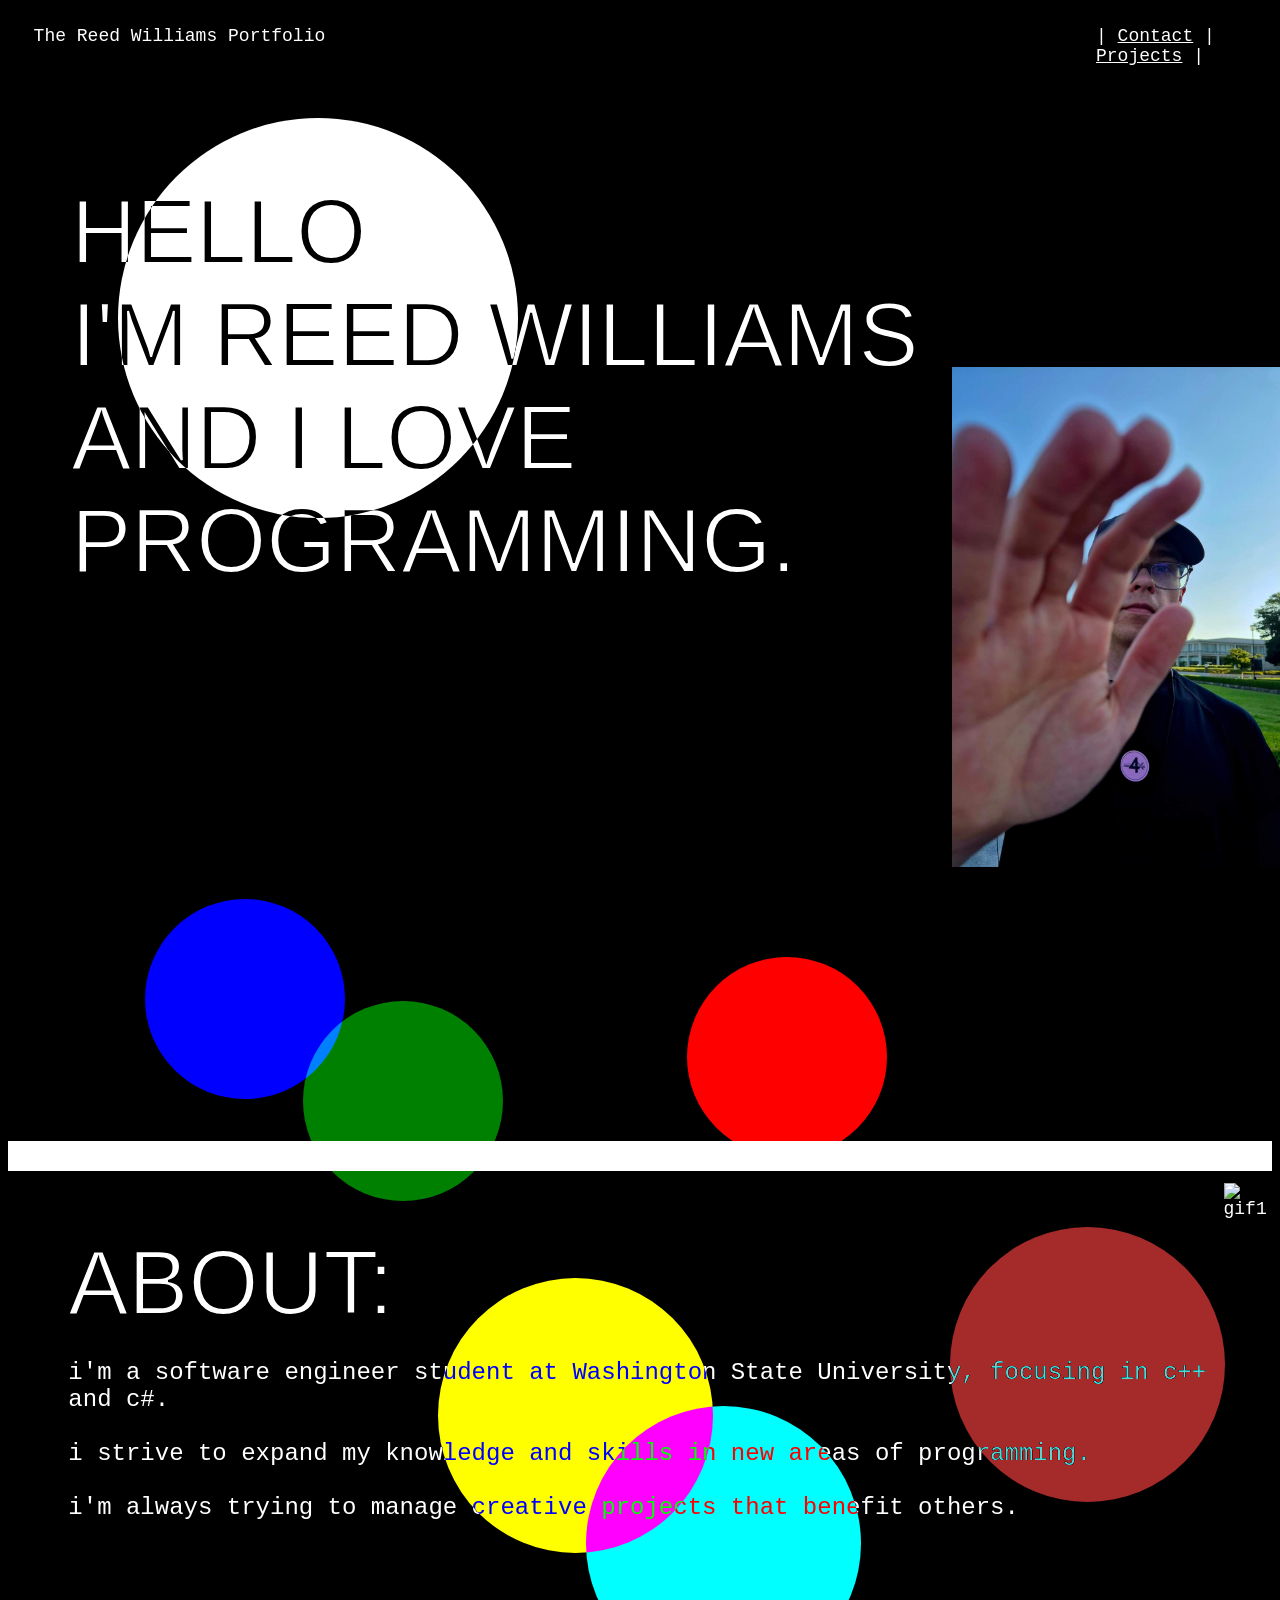
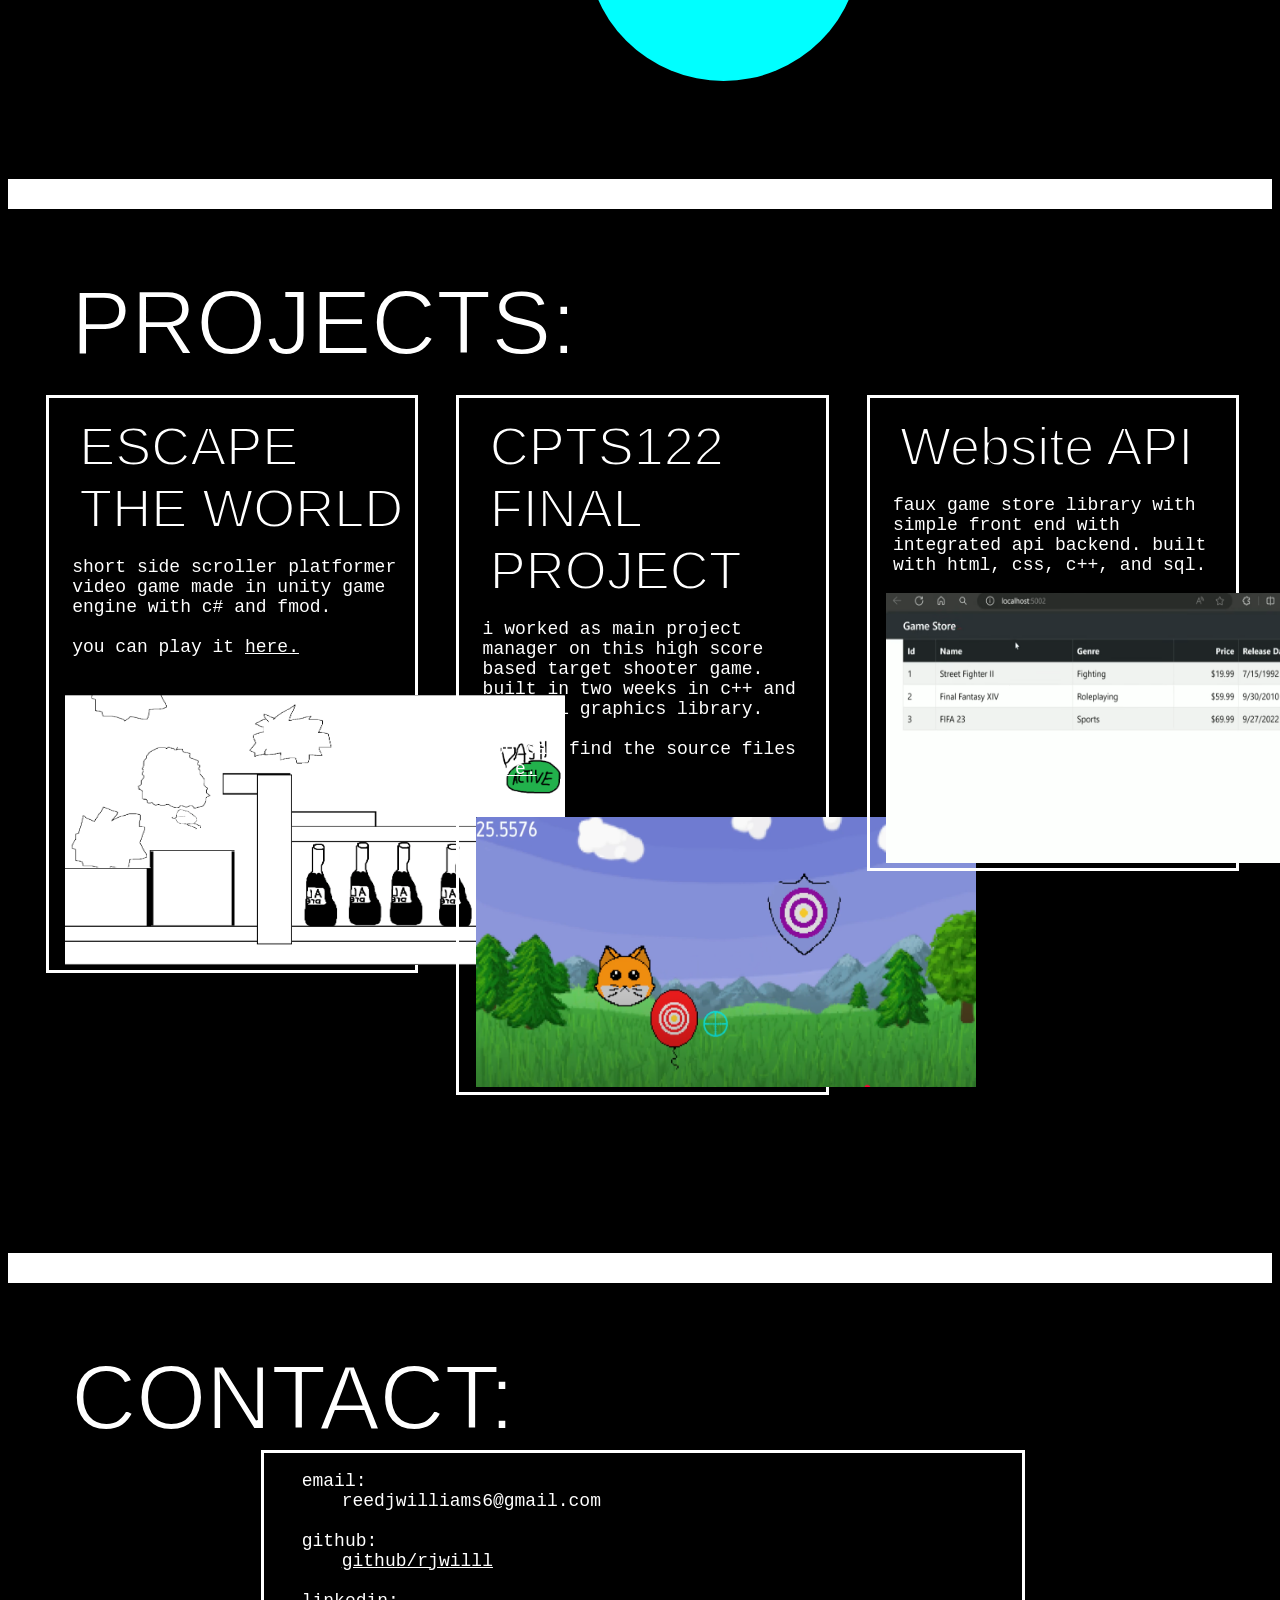
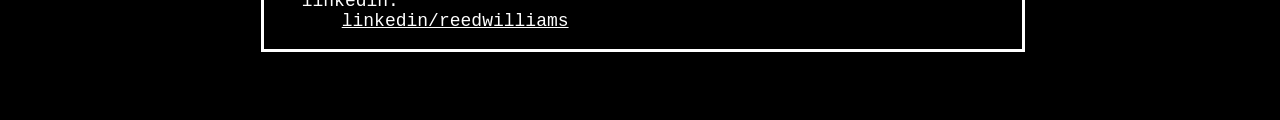
==== index.html @ 505fb212 "Rename home.html to index.html" ====
<!DOCTYPE html>

<html lang="en">

<head>

    <title>The Reed Williams Portfolio</title> <!-- Note, this is comment, head means the head of the web page, as this is the title of the tab -->
    <link rel="stylesheet" href="home.css" />
    <link rel="icon" type="image/image/png" href="plan/icon.png">

</head>

<body>
    <div id="balls">
        <div id="ball1" style="margin-left: 5%; margin-top: 5%;">

        </div>

        <div id="ball2" style="margin-left: 5%; margin-top: 70%;">

        </div>

        <div id="ball3" style="margin-left: 60%; margin-top: 75%;">

        </div>

        <div id="ball4" style="margin-left: 30%; margin-top: 78%;">

        </div>

        <div id="ball5" style="margin-left: 30%; margin-top: 100%;">

        </div>

        <div id="ball6" style="margin-left: 50%; margin-top: 110%;">

        </div>

        <div id="ball7" style="margin-left: 70%; margin-top: 96%;">

        </div>

    </div>



    <header>
        
        <div id="HeaderText" style="position: absolute; margin-left: 2%;">
            <p>The Reed Williams Portfolio</p>
        </div>

        <div id="Buttons" style="margin-left: 85%; position: absolute; ">
            <p>| <a href="#contacts">Contact</a> | <a href="#projects">Projects</a> |</p>
        </div>
        
    </header>

    <br>

    <div style="display: flex;">
        <div id="bigLetters">
            <p>
                HELLO
                <br>
                I'M REED WILLIAMS
                <br>
                AND I LOVE PROGRAMMING.
            </p>
        </div>

        <div id="photos" style="position: absolute; z-index: -1;">
            <img style ="margin-left: 400%; margin-top: 15%; border: 3px solid black;position: absolute" src="plan/bioimage2.png" alt="bioimage1" width="330" height="500";>

            <img style ="margin-left: 280%; margin-top: 100%; border: 3px solid black;" src="plan/bioimage1.jpg" alt="bioimage1" width="330" height="500";>

        </div>

    </div>


    <br>
    <br>
    <br>
    <br>
    <br>
    <br>
    <br>
    <br>
    <br>
    <br>
    <br>
    <br>
    <br>
    <br>
    <br>
    <br>
    <br>
    <br>
    <br>
    <br>
    <br>
    <br>

    <div id="divider">
        <p>cool divider, huh</p>
        <div id="div1"></div>
    </div>




    <div>
        <div style="display: flex;">

            <div>
                <div id="bigLetters">
                    ABOUT:
                </div>

                <div style="margin-left: 5%; font-size: x-large;">
                    <p>
                        i'm a software engineer student at Washington State University, focusing in c++ and c#. <br>
                        <br>
                        i strive to expand my knowledge and skills in new areas of programming. <br>
                        <br>
                        i'm always trying to manage creative projects that benefit others. <br>  
                        <br>
                    </p>



                    <br>
                    <br>
                    <br>
                    <br>
                    <br>
                    <br>
                    <br>

                </div>

            </div>



            <div>
                <img style="margin-left: 15%; margin-top: 20%;" src="plan/gif1.gif" alt="gif1" width="450" height="450";>
            </div>
        </div>

    </div>

    <div id="divider" >
        <p>another cool divider, huh</p>
        <div id="div2"></div>
    </div>

    <div>
         <div id="bigLetters">
            PROJECTS:
        </div>

        <br>

        <div style="display: flex;">
            <div style="margin-left: 3%; border: 3px solid white; width: 28%; height: 50%; padding-left: 1%;">
                <div id="bigLetters" style="font-size: 300%;">
                    ESCAPE THE WORLD
                </div>

                <p style="padding-left: 3%;">
                    short side scroller platformer video game made in unity game engine with c# and fmod.
                    <br>
                    <br>
                    you can play it
                    <a href="https://mrtheman123.itch.io/escape-the-world" target="_blank"> here.</a>

                </p>
                <br>

                <img style="padding-left: 1%;" src="plan/escapetheworld.png" alt="escape-the-world" width="500" height="270">

            </div>

            <div style="margin-left: 3%; border: 3px solid white; width: 28%; height: 50%; padding-left: 1%;">
                <div id="bigLetters" style="font-size: 300%;">
                    CPTS122 FINAL <br>
                    PROJECT
                </div>

                <p style="padding-left: 3%;">
                    i worked as main project manager on this high score based target shooter game. 
                    built in two weeks in c++ and the sfml graphics library.
                    <br>
                    <br>
                    you can find the source files
                    <a href="https://github.com/Hunter-Koch/TargetShooter" target="_blank"> here.</a>


                </p>
                <br>

                <img style="padding-left: 1%;" src="plan/cpts122project.png" alt="cpts122project" width="500" height="270">

            </div>

            <div style="margin-left: 3%; border: 3px solid white; width: 28%; height: 50%; padding-left: 1%;">
                <div id="bigLetters" style="font-size: 300%;">
                    Website API
                </div>
                <p style="padding-left: 3%;">
                    faux game store library with simple front end with integrated api backend. built with html, css, c++, and sql. 

                </p>

                <img style="padding-left: 1%;" src="plan/api.png" alt="api" width="500" height="270">


            </div>



        </div>
    </div>

    <br>
    <br>
    <br>
    <br>
    <br>
    <br>
    <br>

    <div id="divider">
        <p>A THIRD DIVIDER????</p>
        <div id="div3"></div>
    </div>


    <div id="contacts">        
        
        <div id="bigLetters">
            CONTACT:
        </div>

        <div style="border: 3px solid white; margin-left: 20%; width: 60%; height: 100%;">
            <dl style="padding-left: 5%;">
                <dt>
                    email:
                </dt>
                <dd>
                    reedjwilliams6@gmail.com
                </dd>

                <br>

                <dt>
                    github:
                </dt>
                <dd>
                    <a href="https://github.com/RJWilll" target="_blank"> github/rjwilll</a>
                </dd>

                <br>

                <dt>
                    linkedin:
                </dt>
                <dd>
                    <a href="https://www.linkedin.com/in/reed-williams-79b093264/" target="_blank"> linkedin/reedwilliams</a>
                </dd>



            </dl>
        </div>

        <br>
        <br>
        <br>



    </div>

    <script src="ball1.js"></script>




</body>

</html>
---- home.css ----
body
{
    font-family: 'Courier New', Courier, monospace;
    font-size: large;
    background-color: rgb(0, 0, 0);
    color: rgb(255, 255, 255);
}

#roundedBorder
{
    width: 98%;
    height: 100px;
    background: linear-gradient(180deg, cyan, blue); 
    border-radius: 10%;
    margin-left: 1%;
    margin-right: 1%;

}

a
{
    color:white;
}

#bigLetters
{
    font-family: Impact, Haettenschweiler, 'Arial Narrow Bold', sans-serif;
    -webkit-text-stroke-width: 2px;
    -webkit-text-stroke-color: black;
    font-size: 500%;
    color: white;
    margin-left: 5%;
    margin-top: 5%;
}

#divider
{
    color: white;
    width: 100%;
    height: 30px;
    background-color: white;
}

#balls
{
    position: absolute;
    top: 0;
    left: 0;
    width: 100%;
    height: 100%;
}

#ball1
{
    position: absolute;
    width: 400px;
    height: 400px;
    background: white; 
    border-radius: 50%;
    mix-blend-mode: difference;
}

#ball2
{
    position: absolute;
    width: 200px;
    height: 200px;
    background: blue; 
    border-radius: 50%;
    mix-blend-mode: screen;
}

#ball3
{
    position: absolute;
    width: 200px;
    height: 200px;
    background: red; 
    border-radius: 50%;
    mix-blend-mode: screen;
}

#ball4
{
    position: absolute;
    width: 200px;
    height: 200px;
    background: green; 
    border-radius: 50%;
    mix-blend-mode: screen;
}

#ball5
{
    position: absolute;
    width: 275px;
    height: 275px;
    background: yellow; 
    border-radius: 50%;
    mix-blend-mode: difference;
}

#ball6
{
    position: absolute;
    width: 275px;
    height: 275px;
    background: cyan; 
    border-radius: 50%;
    mix-blend-mode: difference;
}

#ball7
{
    position: absolute;
    width: 275px;
    height: 275px;
    background: brown; 
    border-radius: 50%;
    mix-blend-mode: difference;
}
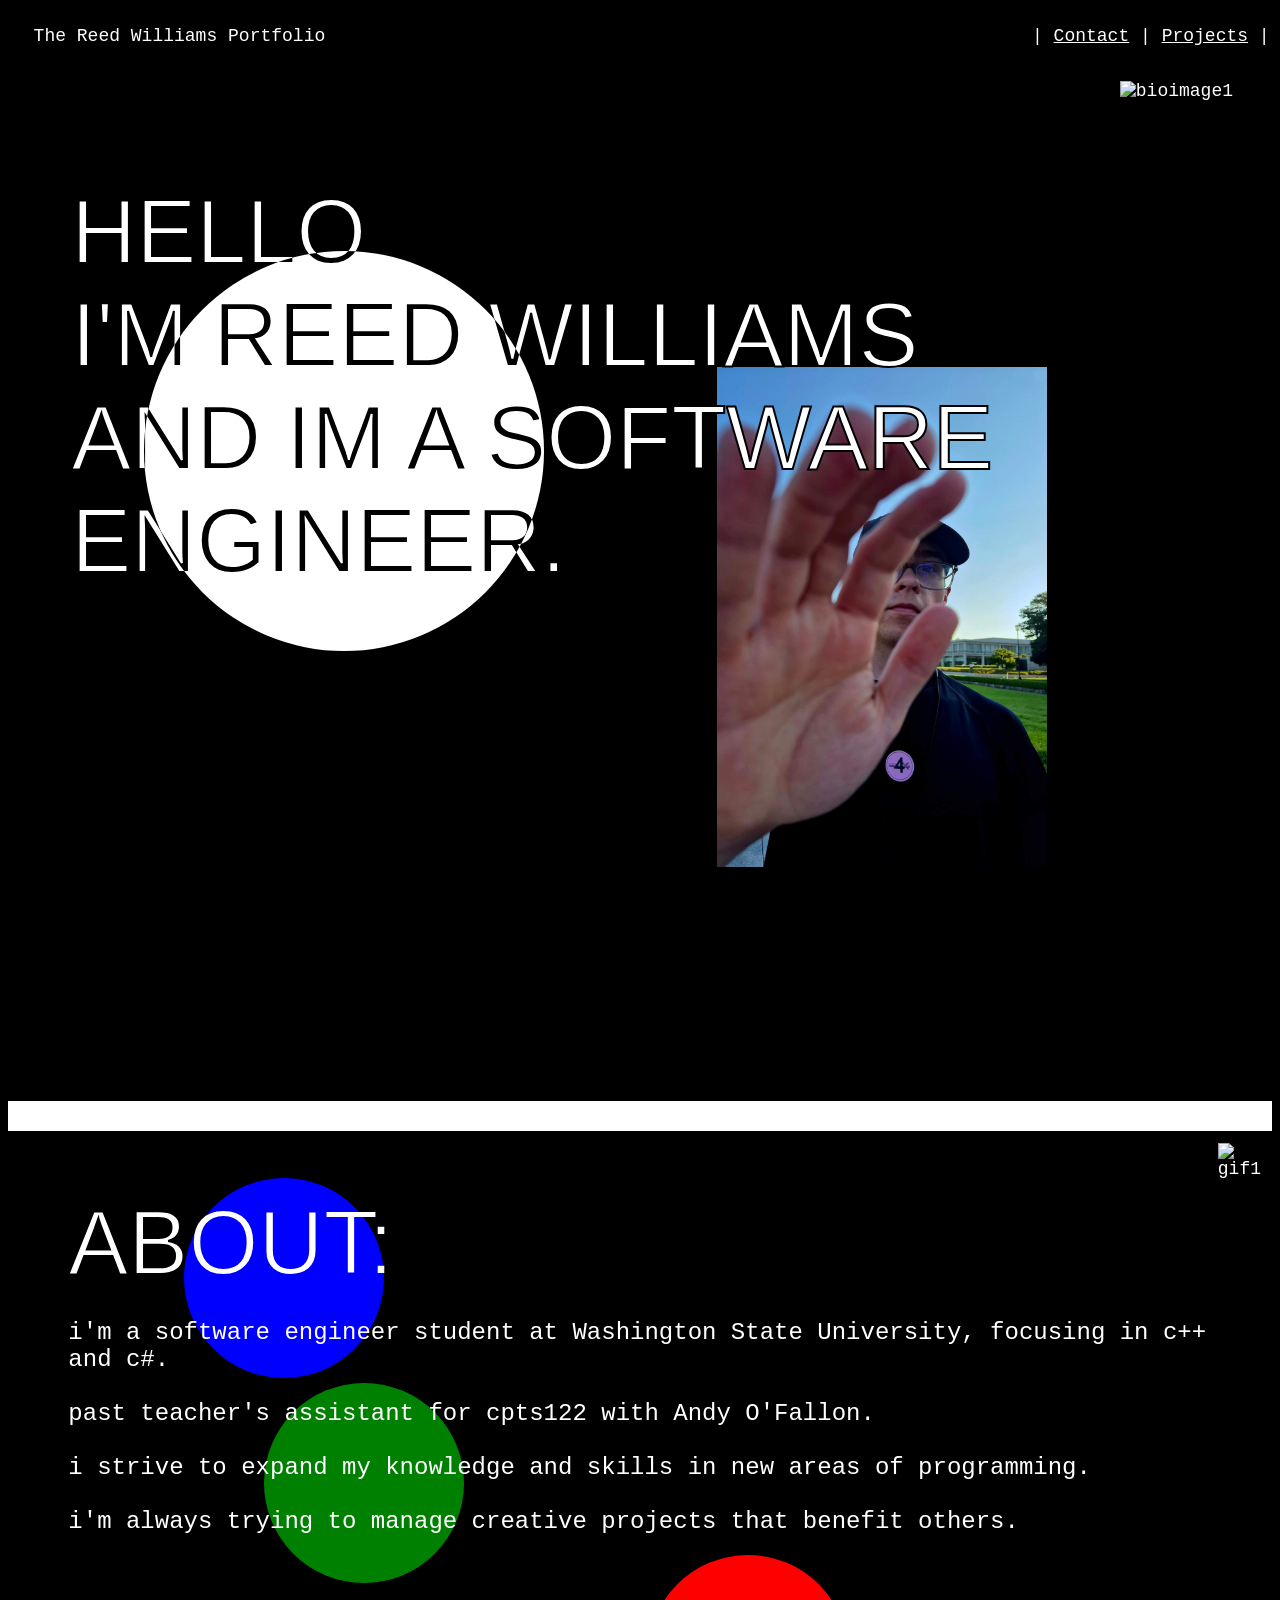
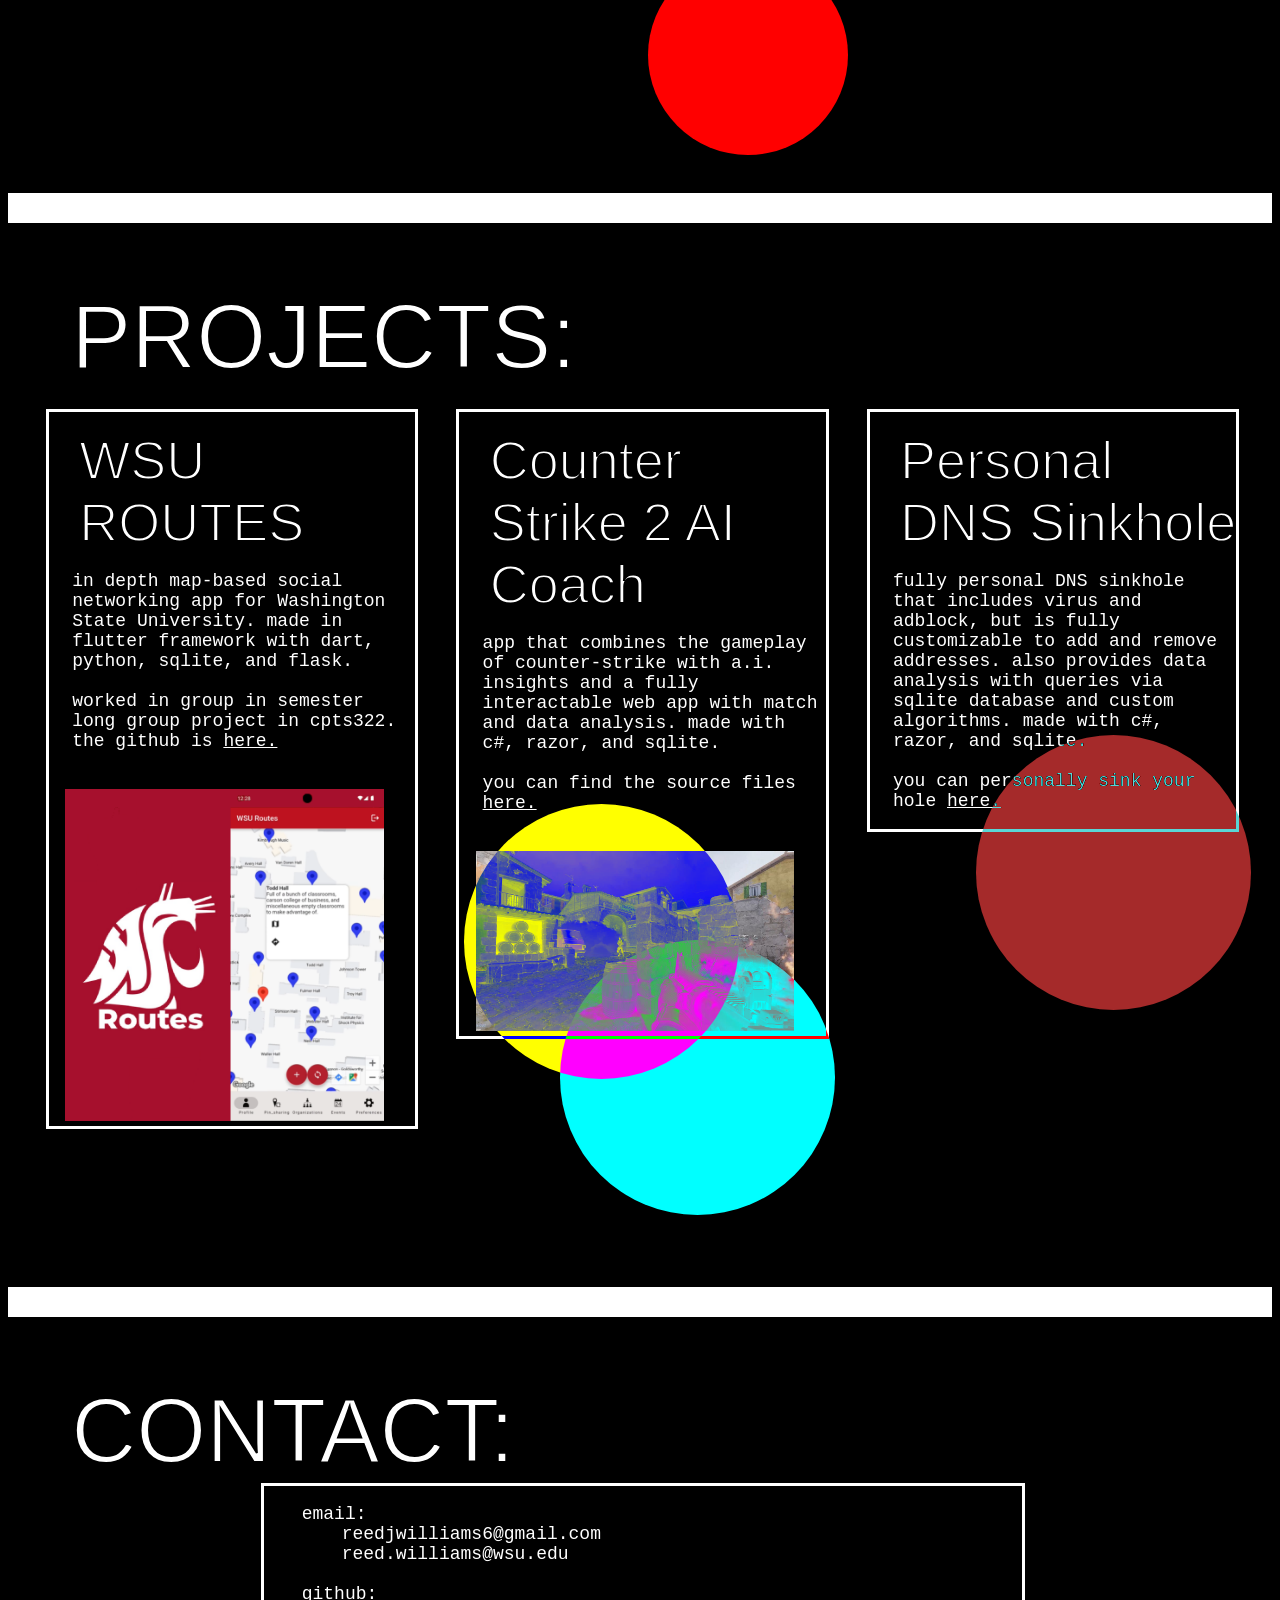
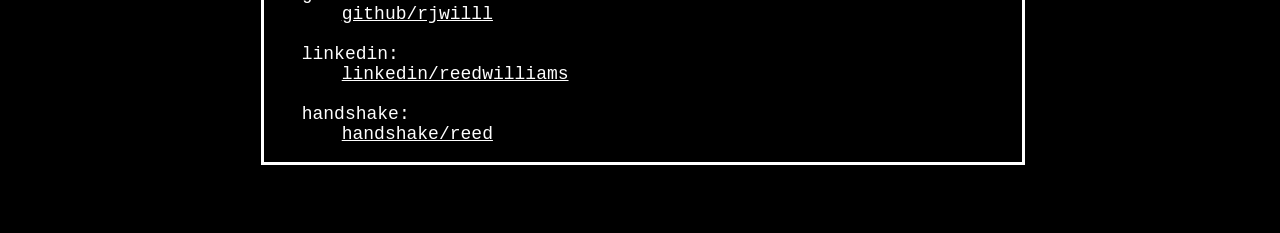
==== commit 3c0ed512: "Updated content, fixed ball bounds" ====
--- a/index.html
+++ b/index.html
@@ -50,7 +50,7 @@
             <p>The Reed Williams Portfolio</p>
         </div>
 
-        <div id="Buttons" style="margin-left: 85%; position: absolute; ">
+        <div id="Buttons" style="margin-left: 80%; position: absolute; ">
             <p>| <a href="#contacts">Contact</a> | <a href="#projects">Projects</a> |</p>
         </div>
         
@@ -65,42 +65,41 @@
                 <br>
                 I'M REED WILLIAMS
                 <br>
-                AND I LOVE PROGRAMMING.
+                AND IM A SOFTWARE ENGINEER.
             </p>
         </div>
 
         <div id="photos" style="position: absolute; z-index: -1;">
-            <img style ="margin-left: 400%; margin-top: 15%; border: 3px solid black;position: absolute" src="plan/bioimage2.png" alt="bioimage1" width="330" height="500";>
-
-            <img style ="margin-left: 280%; margin-top: 100%; border: 3px solid black;" src="plan/bioimage1.jpg" alt="bioimage1" width="330" height="500";>
-
-        </div>
-
-    </div>
-
-
-    <br>
-    <br>
-    <br>
-    <br>
-    <br>
-    <br>
-    <br>
-    <br>
-    <br>
-    <br>
-    <br>
-    <br>
-    <br>
-    <br>
-    <br>
-    <br>
-    <br>
-    <br>
-    <br>
-    <br>
-    <br>
-    <br>
+            <img style ="margin-left: 330%; margin-top: 15%; border: 3px solid black;position: absolute" src="plan/bioimage2.png" alt="bioimage1" width="330" height="500";>
+
+            <img style ="margin-left: 210%; margin-top: 100%; border: 3px solid black;" src="plan/bioimage1.jpg" alt="bioimage1" width="330" height="500";>
+
+        </div>
+
+    </div>
+
+
+    <br>
+    <br>
+    <br>
+    <br>
+    <br>
+    <br>
+    <br>
+    <br>
+    <br>
+    <br>
+    <br>
+    <br>
+    <br>
+    <br>
+    <br>
+    <br>
+    <br>
+    <br>
+    <br>
+    <br>
+
 
     <div id="divider">
         <p>cool divider, huh</p>
@@ -121,6 +120,8 @@
                 <div style="margin-left: 5%; font-size: x-large;">
                     <p>
                         i'm a software engineer student at Washington State University, focusing in c++ and c#. <br>
+                        <br>
+                        past teacher's assistant for cpts122 with Andy O'Fallon.<br>
                         <br>
                         i strive to expand my knowledge and skills in new areas of programming. <br>
                         <br>
@@ -145,7 +146,7 @@
 
 
             <div>
-                <img style="margin-left: 15%; margin-top: 20%;" src="plan/gif1.gif" alt="gif1" width="450" height="450";>
+                <img style="margin-left: 5%; margin-top: 20%;" src="plan/gif1.gif" alt="gif1" width="90%" height="70%";>
             </div>
         </div>
 
@@ -156,7 +157,7 @@
         <div id="div2"></div>
     </div>
 
-    <div>
+    <div id="projects">
          <div id="bigLetters">
             PROJECTS:
         </div>
@@ -166,56 +167,62 @@
         <div style="display: flex;">
             <div style="margin-left: 3%; border: 3px solid white; width: 28%; height: 50%; padding-left: 1%;">
                 <div id="bigLetters" style="font-size: 300%;">
-                    ESCAPE THE WORLD
+                    WSU ROUTES
                 </div>
 
                 <p style="padding-left: 3%;">
-                    short side scroller platformer video game made in unity game engine with c# and fmod.
-                    <br>
-                    <br>
-                    you can play it
-                    <a href="https://mrtheman123.itch.io/escape-the-world" target="_blank"> here.</a>
+                    in depth map-based social networking app for Washington State University. made in flutter framework
+                    with dart, python, sqlite, and flask.
+                    <br>
+                    <br>
+                    worked in group in semester long group project in cpts322. the github is
+                    <a href="https://github.com/WSU-CPTS322-SP26/WSU_Routes" target="_blank"> here.</a>
 
                 </p>
                 <br>
 
-                <img style="padding-left: 1%;" src="plan/escapetheworld.png" alt="escape-the-world" width="500" height="270">
+                <img style="padding-left: 1%;" src="plan/wsuroutes.png" alt="wsuroutes" width="90%" height="100% ">
 
             </div>
 
             <div style="margin-left: 3%; border: 3px solid white; width: 28%; height: 50%; padding-left: 1%;">
                 <div id="bigLetters" style="font-size: 300%;">
-                    CPTS122 FINAL <br>
-                    PROJECT
+                    Counter Strike 2 AI Coach <br>
                 </div>
 
                 <p style="padding-left: 3%;">
-                    i worked as main project manager on this high score based target shooter game. 
-                    built in two weeks in c++ and the sfml graphics library.
+                    app that combines the gameplay of counter-strike with a.i. insights and a fully interactable
+                    web app with match and data analysis. made with c#, razor, and sqlite.
                     <br>
                     <br>
                     you can find the source files
-                    <a href="https://github.com/Hunter-Koch/TargetShooter" target="_blank"> here.</a>
+                    <a href="https://github.com/RJWilll/CS2-AI-Coach" target="_blank"> here.</a>
 
 
                 </p>
                 <br>
 
-                <img style="padding-left: 1%;" src="plan/cpts122project.png" alt="cpts122project" width="500" height="270">
+                <img style="padding-left: 1%;" src="plan/cs2.jpeg" alt="cs2" width="90%" height="100%">
 
             </div>
 
             <div style="margin-left: 3%; border: 3px solid white; width: 28%; height: 50%; padding-left: 1%;">
                 <div id="bigLetters" style="font-size: 300%;">
-                    Website API
+                    Personal DNS Sinkhole
                 </div>
                 <p style="padding-left: 3%;">
-                    faux game store library with simple front end with integrated api backend. built with html, css, c++, and sql. 
+                    fully personal DNS sinkhole that includes virus and adblock, but is fully customizable to add and remove addresses.
+                    also provides data analysis with queries via sqlite database and custom algorithms. made with c#, razor, and sqlite.
+
+                    <br>
+                    <br>
+
+                    you can personally sink your hole
+                    <a href="https://github.com/RJWilll/YourPersonalDNSSinkhole" target="_blank"> here.</a>
 
                 </p>
 
-                <img style="padding-left: 1%;" src="plan/api.png" alt="api" width="500" height="270">
-
+                <!--<img style="padding-left: 1%;" src="" alt="api" width="500" height="270"> -->
 
             </div>
 
@@ -252,6 +259,9 @@
                 <dd>
                     reedjwilliams6@gmail.com
                 </dd>
+                <dd>
+                    reed.williams@wsu.edu
+                </dd>
 
                 <br>
 
@@ -271,6 +281,15 @@
                     <a href="https://www.linkedin.com/in/reed-williams-79b093264/" target="_blank"> linkedin/reedwilliams</a>
                 </dd>
 
+                <br>
+
+                <dt>
+                    handshake:
+                </dt>
+                <dd>
+                    <a href="https://app.joinhandshake.com/profiles/reed" target="_blank"> handshake/reed</a>
+                </dd>
+
 
 
             </dl>
--- a/home.css
+++ b/home.css
@@ -48,6 +48,7 @@
     left: 0;
     width: 100%;
     height: 100%;
+    pointer-events: none;
 }
 
 #ball1
@@ -118,4 +119,4 @@
     background: brown; 
     border-radius: 50%;
     mix-blend-mode: difference;
-}+}
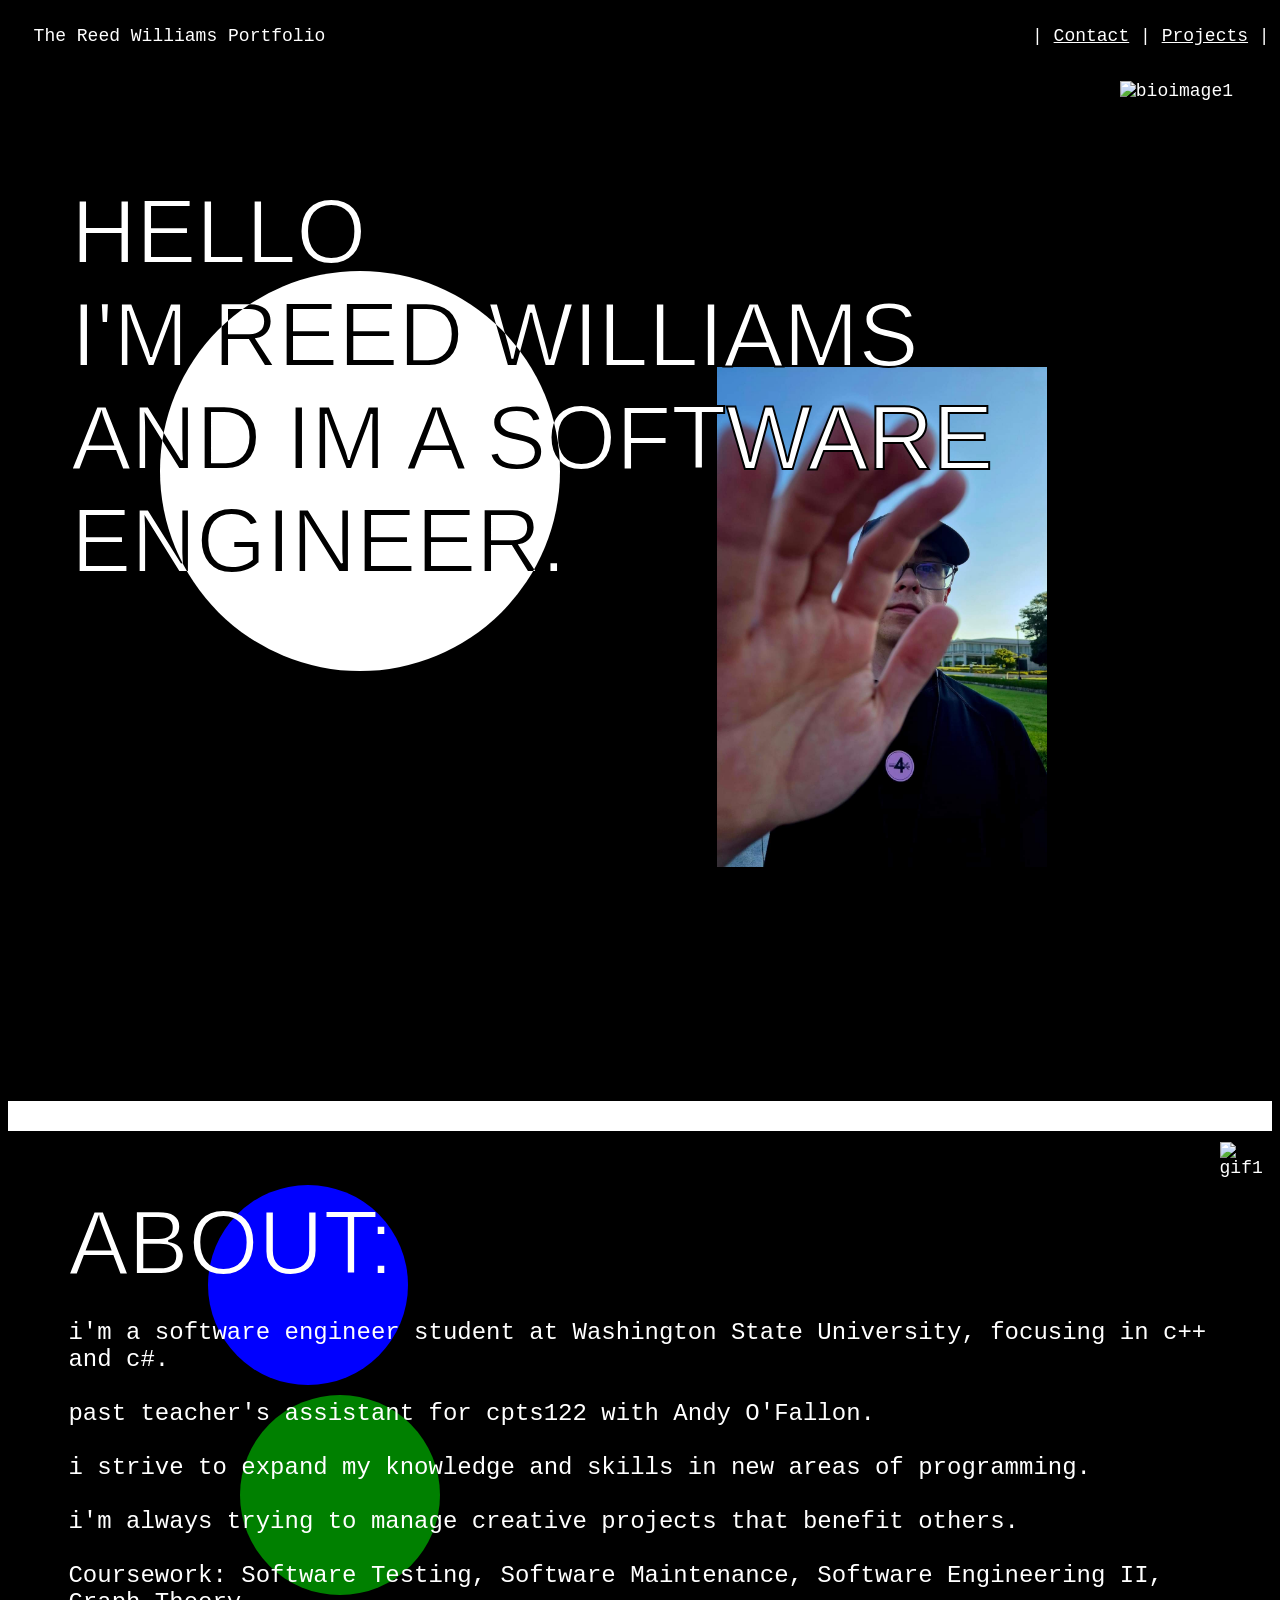
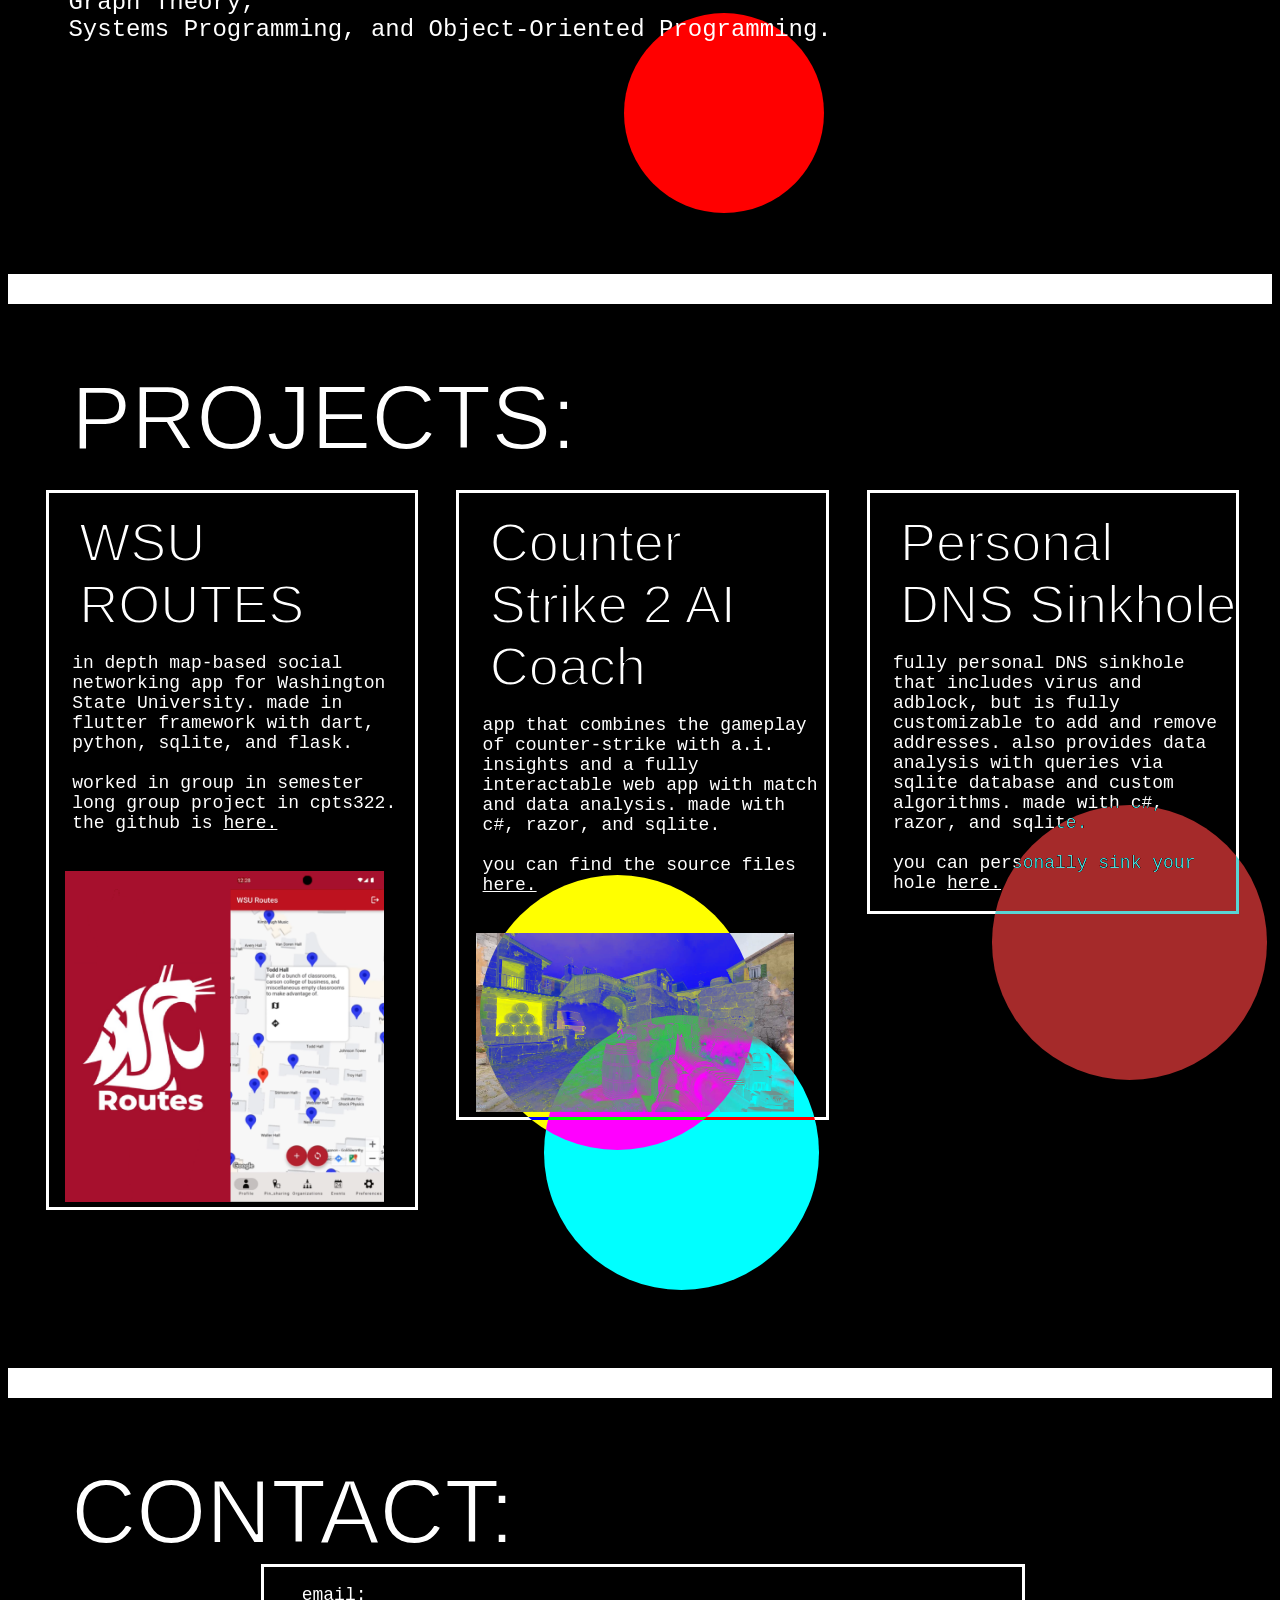
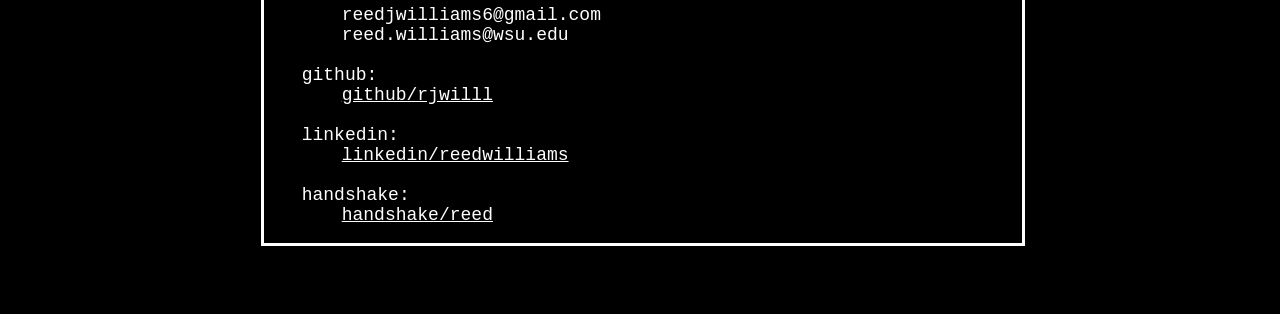
==== commit 7baebcc0: "Add coursework details to index.html" ====
--- a/index.html
+++ b/index.html
@@ -126,6 +126,9 @@
                         i strive to expand my knowledge and skills in new areas of programming. <br>
                         <br>
                         i'm always trying to manage creative projects that benefit others. <br>  
+                        <br>
+                        Coursework: Software Testing, Software Maintenance, Software Engineering II, Graph Theory, <br>
+                        Systems Programming, and Object-Oriented Programming.
                         <br>
                     </p>
 
